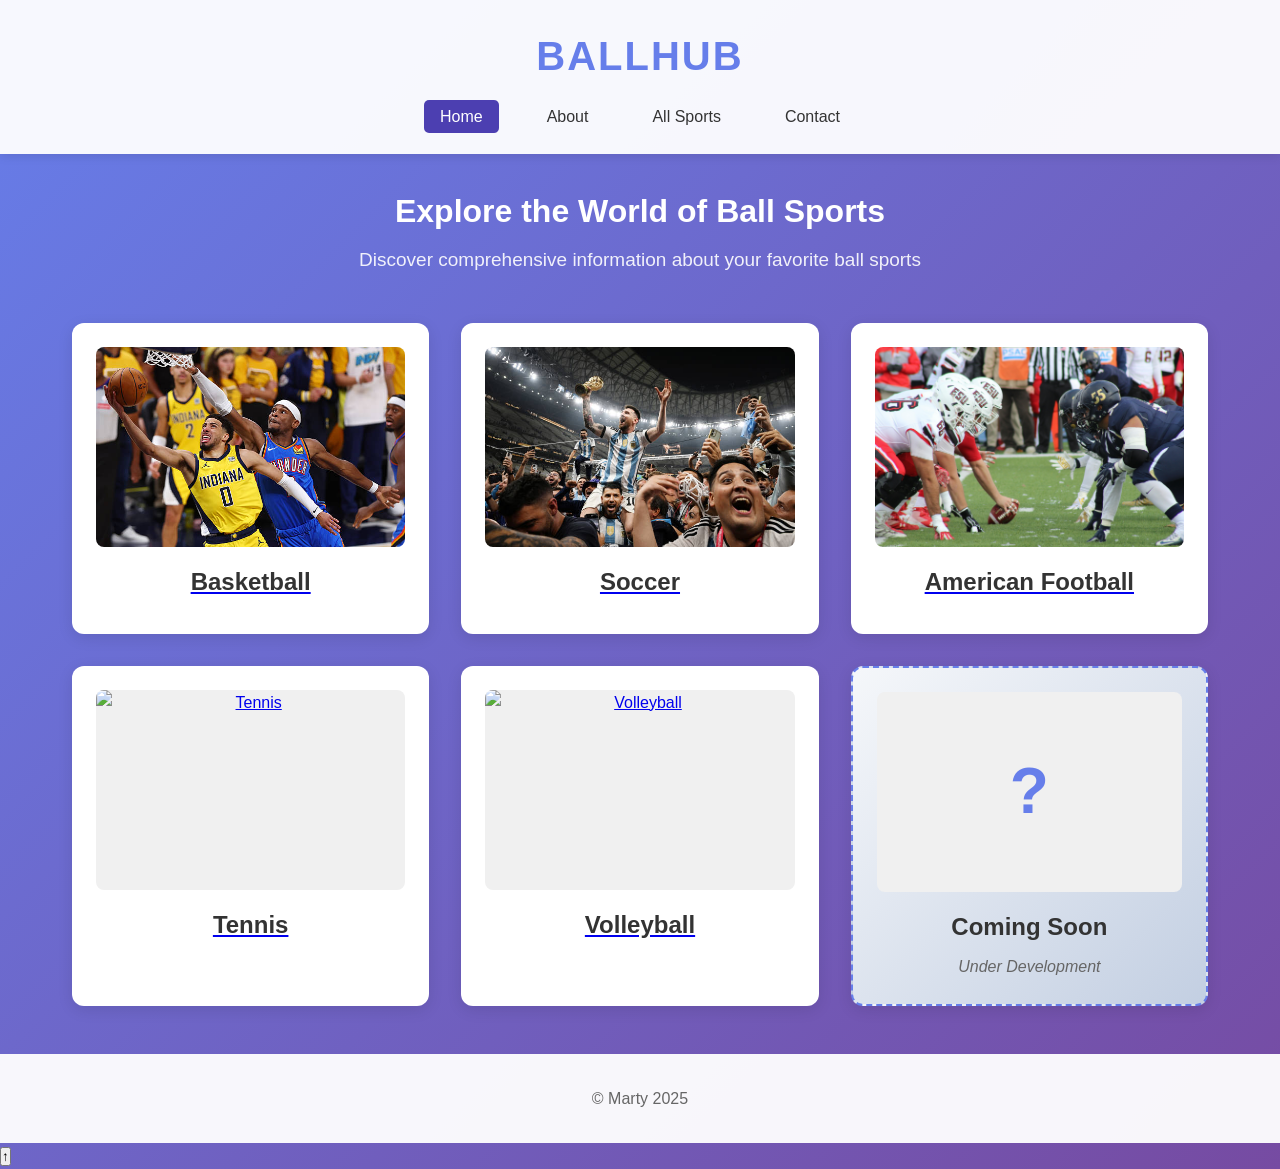
==== index.html @ 860aee1d "Add files via upload" ====
<!DOCTYPE html>
<html lang="en">
<head>
    <meta charset="UTF-8">
    <meta name="viewport" content="width=device-width, initial-scale=1.0">
    <title>BallHub - Your Sports Information Hub</title>
    <link rel="stylesheet" href="css/style.css">
</head>
<body>
    <!-- Skip to Main Content Link -->
    <a href="#main-content" class="skip-link">Skip to Main Content</a>

    <!-- Header Section -->
    <header>
        <h1 class="site-title">BallHub</h1>
        <nav>
            <ul class="nav-menu">
                <li><a href="index.html" class="active">Home</a></li>
                <li><a href="about.html">About</a></li>
                <li><a href="sports.html">All Sports</a></li>
                <li><a href="contact.html">Contact</a></li>
            </ul>
        </nav>
    </header>

    <!-- Main Content -->
    <main id="main-content">
        <section class="intro">
            <h2>Explore the World of Ball Sports</h2>
            <p>Discover comprehensive information about your favorite ball sports</p>
        </section>

        <section class="sports-grid">
            <article class="sport-card">
                <a href="basketball.html">
                    <div class="sport-image">
                        <img src="image/basketball1.jpg" alt="Basketball">
                    </div>
                    <h3>Basketball</h3>
                </a>
            </article>

            <article class="sport-card">
                <a href="soccer.html">
                    <div class="sport-image">
                        <img src="image/soccer2.jpg" alt="Soccer">
                    </div>
                    <h3>Soccer</h3>
                </a>
            </article>

            <article class="sport-card">
                <a href="american_football.html">
                    <div class="sport-image">
                        <img src="image/football1.jpg" alt="American Football">
                    </div>
                    <h3>American Football</h3>
                </a>
            </article>

            <article class="sport-card">
                <a href="tennis.html">
                    <div class="sport-image">
                        <img src="" alt="Tennis">
                    </div>
                    <h3>Tennis</h3>
                </a>
            </article>

            <article class="sport-card">
                <a href="volleyball.html">
                    <div class="sport-image">
                        <img src="" alt="Volleyball">
                    </div>
                    <h3>Volleyball</h3>
                </a>
            </article>

            <article class="sport-card coming-soon">
                <div class="sport-image">
                    <div class="placeholder">?</div>
                </div>
                <h3>Coming Soon</h3>
                <p class="dev-note">Under Development</p>
            </article>
        </section>
    </main>

    <!-- Footer -->
    <footer>
        <p>&copy; Marty 2025</p>
    </footer>
    <script src="js/script.js"></script>
</body>
</html>
---- css/style.css ----
* {
    margin: 0;
    padding: 0;
    box-sizing: border-box;
}

body {
    font-family: 'Segoe UI', Tahoma, Geneva, Verdana, sans-serif;
    line-height: 1.6;
    color: #333;
    background: linear-gradient(135deg, #667eea 0%, #764ba2 100%);
    min-height: 100vh;
}

/* Skip to Main Content Link */
.skip-link {
    position: absolute;
    top: -100px;
    left: 0;
    background: #000;
    color: #fff;
    padding: 8px 16px;
    text-decoration: none;
    border-radius: 0 0 4px 0;
    z-index: 100;
}

.skip-link:focus {
    top: 0;
}

/* Header Styles */
header {
    background: rgba(255, 255, 255, 0.95);
    box-shadow: 0 2px 10px rgba(0, 0, 0, 0.1);
    padding: 24px 32px;
    position: sticky;
    top: 0;
    z-index: 50;
}

.site-title {
    text-align: center;
    font-size: 40px;
    color: #667eea;
    margin-bottom: 16px;
    font-weight: bold;
    text-transform: uppercase;
    letter-spacing: 2px;
}


nav {
    max-width: 1200px;
    margin: 0 auto;
}

.nav-menu {
    display: flex;
    justify-content: center;
    gap: 32px;
    list-style: none;
    flex-wrap: wrap;
}

.nav-menu a {
    text-decoration: none;
    color: #333;
    font-weight: 500;
    padding: 8px 16px;
    border-radius: 5px;
    transition: all 0.3s ease;
}

.nav-menu a:hover,
.nav-menu a.active {
    background: #4c3fb1;
    color: white;
}

/* Main Content */
main {
    max-width: 1200px;
    margin: 32px auto;
    padding: 0 32px;
}

/* Intro Section */
.intro {
    text-align: center;
    color: white;
    margin-bottom: 48px;
}

.intro h2 {
    font-size: 32px;
    margin-bottom: 8px;
}

.intro p {
    font-size: 19px;
    opacity: 0.9;
}

/* Sports Grid */
.sports-grid {
    display: grid;
    grid-template-columns: repeat(3, 1fr);
    gap: 32px;
    margin-bottom: 48px;
}

.sport-card {
    background: white;
    border-radius: 12px;
    padding: 24px;
    box-shadow: 0 4px 15px rgba(0, 0, 0, 0.1);
    transition: transform 0.3s ease, box-shadow 0.3s ease;
    text-align: center;
}

.sport-card:hover {
    transform: translateY(-5px);
    box-shadow: 0 8px 25px rgba(0, 0, 0, 0.2);
}

.sport-image {
    width: 100%;
    height: 200px;
    background: #f0f0f0;
    border-radius: 8px;
    margin-bottom: 16px;
    display: flex;
    align-items: center;
    justify-content: center;
    overflow: hidden;
}

.sport-image img {
    width: 100%;
    height: 100%;
    object-fit: cover;
}

.sport-card h3 {
    font-size: 24px;
    color: #333;
    margin-bottom: 8px;
}

/* Coming Soon Card */
.coming-soon {
    background: linear-gradient(135deg, #f5f7fa 0%, #c3cfe2 100%);
    border: 2px dashed #667eea;
}

.placeholder {
    font-size: 64px;
    color: #667eea;
    font-weight: bold;
}

.dev-note {
    color: #666;
    font-style: italic;
    margin-top: 8px;
}

/* Footer */
footer {
    background: rgba(255, 255, 255, 0.95);
    text-align: center;
    padding: 32px;
    margin-top: 48px;
}

footer p {
    color: #666;
    font-size: 16px;
}

/* Responsive Design */
@media (max-width: 768px) {
    .sports-grid {
        grid-template-columns: repeat(2, 1fr);
        gap: 24px;
    }

    .site-title {
        font-size: 32px;
    }

    .nav-menu {
        gap: 16px;
    }

    .intro h2 {
        font-size: 24px;
    }

    .sport-image {
        height: 150px;
    }
}

@media (max-width: 480px) {
    .sports-grid {
        grid-template-columns: 1fr;
    }

    main {
        padding: 0 16px;
    }

    .nav-menu {
        flex-direction: column;
        gap: 8px;
    }
}
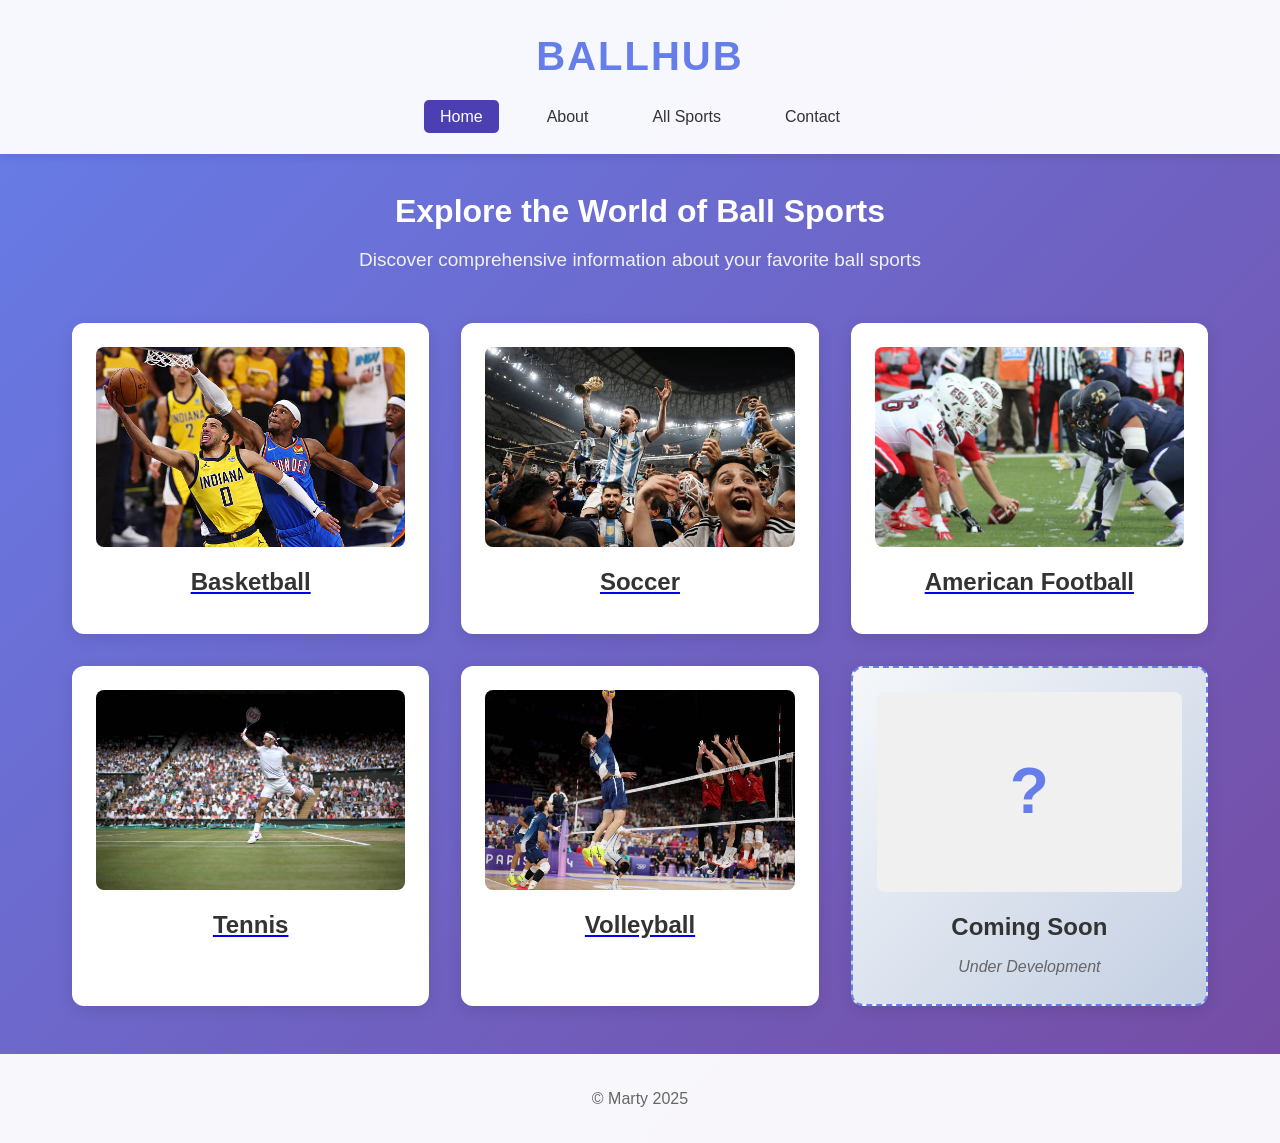
==== commit 383647a0: "Add files via upload" ====
--- a/index.html
+++ b/index.html
@@ -61,7 +61,7 @@
             <article class="sport-card">
                 <a href="tennis.html">
                     <div class="sport-image">
-                        <img src="" alt="Tennis">
+                        <img src="image/tennis0.jpg" alt="Tennis">
                     </div>
                     <h3>Tennis</h3>
                 </a>
@@ -70,7 +70,7 @@
             <article class="sport-card">
                 <a href="volleyball.html">
                     <div class="sport-image">
-                        <img src="" alt="Volleyball">
+                        <img src="image/volleyball1.jpg" alt="Volleyball">
                     </div>
                     <h3>Volleyball</h3>
                 </a>
--- a/css/style.css
+++ b/css/style.css
@@ -179,6 +179,35 @@
     font-size: 16px;
 }
 
+.back-to-top {
+    position: fixed;
+    bottom: 30px;
+    right: 30px;
+    width: 50px;
+    height: 50px;
+    background: #4c3fb1;
+    color: white;
+    border: none;
+    border-radius: 50%;
+    font-size: 24px;
+    cursor: pointer;
+    opacity: 0;
+    visibility: hidden;
+    transition: all 0.3s ease;
+    box-shadow: 0 4px 12px rgba(0, 0, 0, 0.3);
+    z-index: 1000;
+}
+
+.back-to-top:hover {
+    background: #3d2f8f;
+    transform: translateY(-5px);
+}
+
+.back-to-top.show {
+    opacity: 1;
+    visibility: visible;
+}
+
 /* Responsive Design */
 @media (max-width: 768px) {
     .sports-grid {
